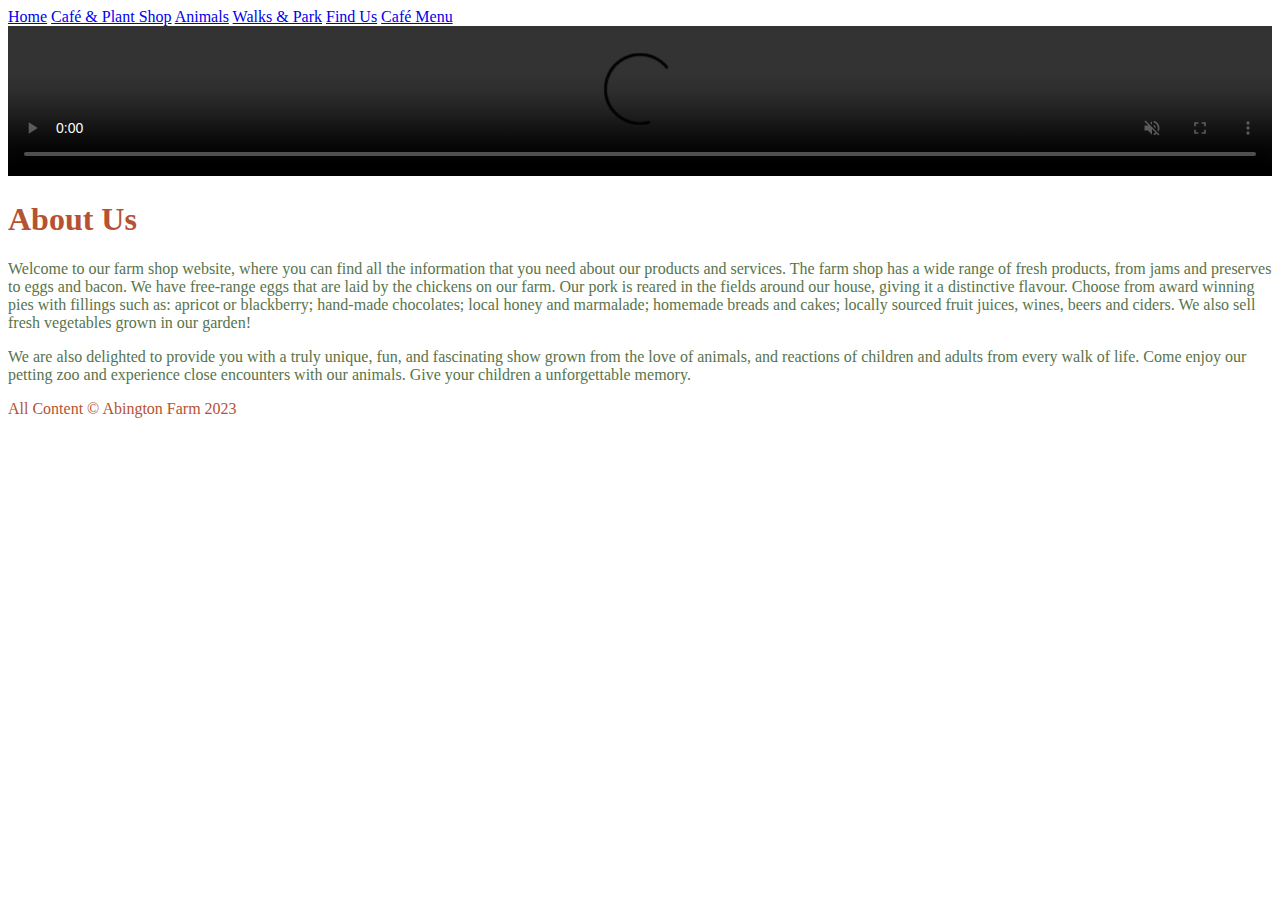
==== index.html @ 11269410 "Add files via upload" ====
<!DOCTYPE html>
<html lang="en">

    <head>
        <title>The Abington Farm - Home</title>
        <link rel="preconnect" href="https://fonts.gstatic.com">
        <link href="https://fonts.googleapis.com/css2?family=Montserrat:wght@500&display=swap" rel="stylesheet">
        <link href="css/main.css" rel="stylesheet" type="text/css">
        <meta name="viewport" content="width=device-width,initial-scale=1.0">
    </head>
    <body>   
        <section id="main">
            <nav>
                <a href="index.html">Home</a>
                <a href="cafe_plantshop.html">Caf&eacute; & Plant Shop</a>
                <a href="animals.html">Animals</a>
                <a href="walks_and_park.html">Walks & Park</a>
                <a href="findUs.html">Find Us</a>
                <a href="CafeMenu.html">Caf&eacute; Menu</a>
            </nav>
            <video width="100%" controls autoplay muted loop>
            <source src="/images/pigFarm.mp4" type="video/mp4"></video> 
            <h1 style="color:#B55232">About Us</h1>
            <p style="color:#57744B">Welcome to our farm shop website, where you can find all the information that you need about our products and services.
            The farm shop has a wide range of fresh products, from jams and preserves to eggs and bacon.
            We have free-range eggs that are laid by the chickens on our farm.
            Our pork is reared in the fields around our house, giving it a distinctive flavour. Choose from award winning pies with fillings such as: apricot or blackberry; hand-made chocolates; local honey and marmalade; homemade breads and cakes; locally sourced fruit juices, wines, beers and ciders. We also sell fresh vegetables grown in our garden!</p>
            <p style="color:#57744B">We are also delighted to provide you with a truly unique, fun, and fascinating show grown from the love of animals, and reactions of children and adults from every walk of life. Come enjoy our petting zoo and experience close encounters with our animals. Give your children a unforgettable memory.</p>
            <footer>
            <p style="color:#B55232">All Content &copy; Abington Farm 2023</p></footer>
        </section>
    
    </body>
</html>
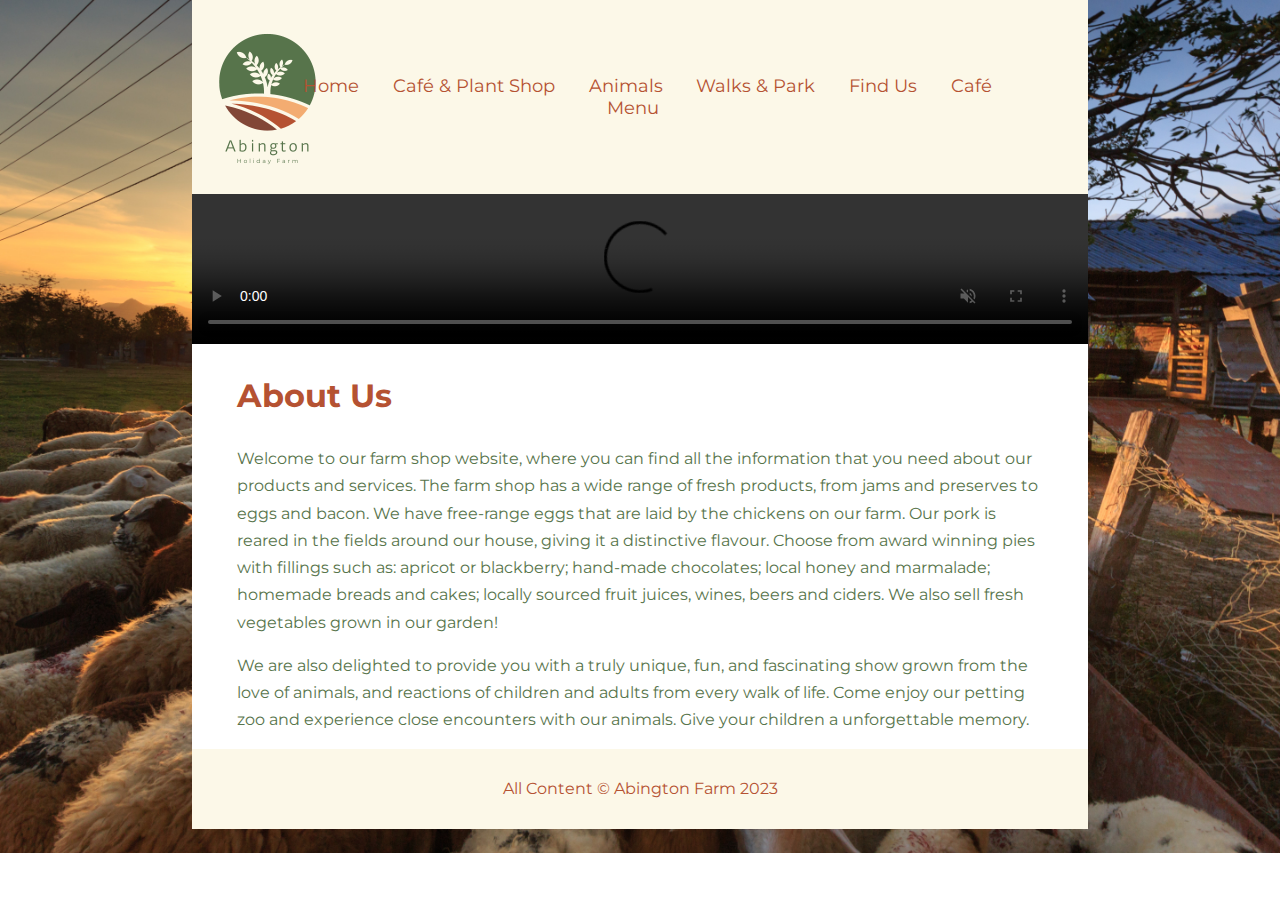
==== commit 1f2f6331: "index.html" ====
--- a/index.html
+++ b/index.html
@@ -5,7 +5,7 @@
         <title>The Abington Farm - Home</title>
         <link rel="preconnect" href="https://fonts.gstatic.com">
         <link href="https://fonts.googleapis.com/css2?family=Montserrat:wght@500&display=swap" rel="stylesheet">
-        <link href="css/main.css" rel="stylesheet" type="text/css">
+        <link href="CSS/main.css" rel="stylesheet" type="text/css">
         <meta name="viewport" content="width=device-width,initial-scale=1.0">
     </head>
     <body>   
@@ -31,4 +31,4 @@
         </section>
     
     </body>
-</html>+</html>
--- a/CSS/main.css
+++ b/CSS/main.css
@@ -0,0 +1,122 @@
+/* Colours: #57744B
+#824737
+#B55232
+#F3AC71
+#FCF8E8
+*/
+
+.logo {
+   margin: 10px auto;
+   display: block;
+}
+
+body {
+    margin: 0;
+    font-family: 'Montserrat', sans-serif;
+    background-image: url("../images/Farm.jpg");
+    background-size: cover;
+    background-repeat: no-repeat;
+    
+}
+
+#main {
+    width: 70%;
+    background-color: #fff;
+    margin: 0px auto;
+    
+}
+
+nav {
+    text-align: center;
+    padding: 75px;
+    background-color: #FCF8E8;
+    background-image: url("../images/FarmLogo1small.png");
+    background-repeat: no-repeat;
+    background-position: left center;
+
+}
+
+nav a {
+    color: #B55232;
+    text-decoration: none;
+    font-size: large;
+    padding-left: 2%;
+    padding-right: 2%;
+    
+}
+
+nav a:hover {
+    color: #57744B; 
+}
+
+ul {
+    padding-left: 10%;
+    margin-bottom: 50px;
+}
+
+footer {
+    text-align: center;
+    background-color: #FCF8E8;
+    padding: 10px;
+}
+
+#main p,h1,h2,h3{
+    padding-left: 5%;
+    padding-right: 5%;
+    line-height: 170%;
+}
+
+.sectionpic{
+    width: 100%;
+}
+/*contact form page */
+
+iframe {
+    width: 100%;
+    margin: 20px auto;
+    display: block
+}
+
+input {
+    width: 100%;
+    margin-bottom: 20px;
+    padding-top:5px;
+    padding-bottom: 5px;
+
+}
+
+input[type="submit"] {
+    background-color: black;
+    border: none;
+    color: #fff;
+    padding:16px 32px;
+    margin: 5px 5px;
+}
+
+form {
+    padding-left: 10%;
+    padding-right: 10%;
+}
+/*gallery page */
+
+.flex-container {
+    width: 90%;
+    margin: 30px auto;
+    display: flex;
+    flex-wrap: wrap;
+    
+}
+
+.flex-container > div {
+    
+    flex: 31%;
+    margin: 1%;
+    justify-content: center;
+    display: flex;
+    
+}
+
+.flex-container img {
+    width: 100%;
+
+}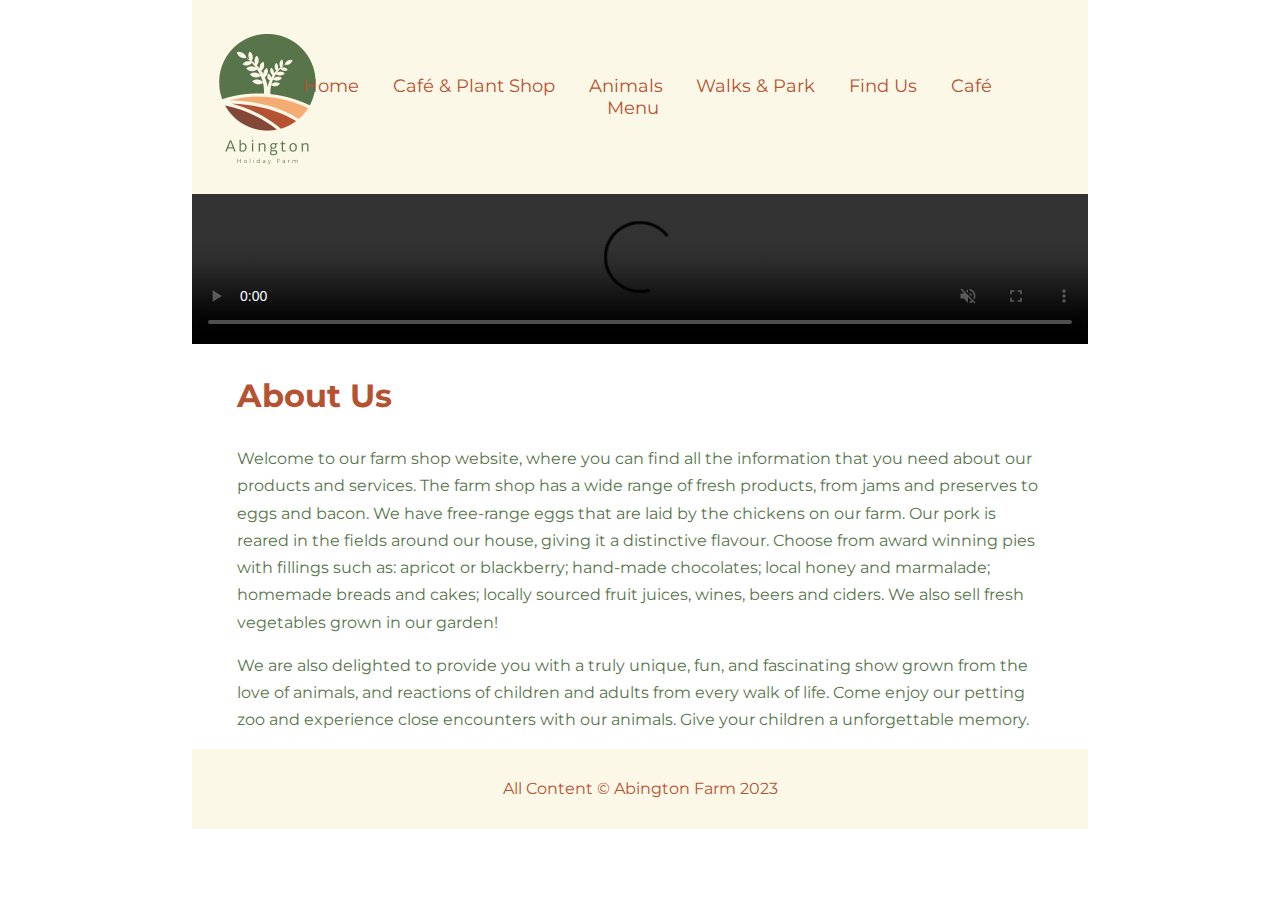
==== commit eb77638c: "index.html" ====
--- a/index.html
+++ b/index.html
@@ -19,7 +19,7 @@
                 <a href="CafeMenu.html">Caf&eacute; Menu</a>
             </nav>
             <video width="100%" controls autoplay muted loop>
-            <source src="/images/pigFarm.mp4" type="video/mp4"></video> 
+            <source src="glasgowcoding/images/pigFarm.mp4" type="video/mp4"></video> 
             <h1 style="color:#B55232">About Us</h1>
             <p style="color:#57744B">Welcome to our farm shop website, where you can find all the information that you need about our products and services.
             The farm shop has a wide range of fresh products, from jams and preserves to eggs and bacon.
--- a/CSS/main.css
+++ b/CSS/main.css
@@ -97,7 +97,7 @@
     padding-left: 10%;
     padding-right: 10%;
 }
-/*gallery page */
+/*gallery pages */
 
 .flex-container {
     width: 90%;
@@ -119,4 +119,4 @@
 .flex-container img {
     width: 100%;
 
-}+}
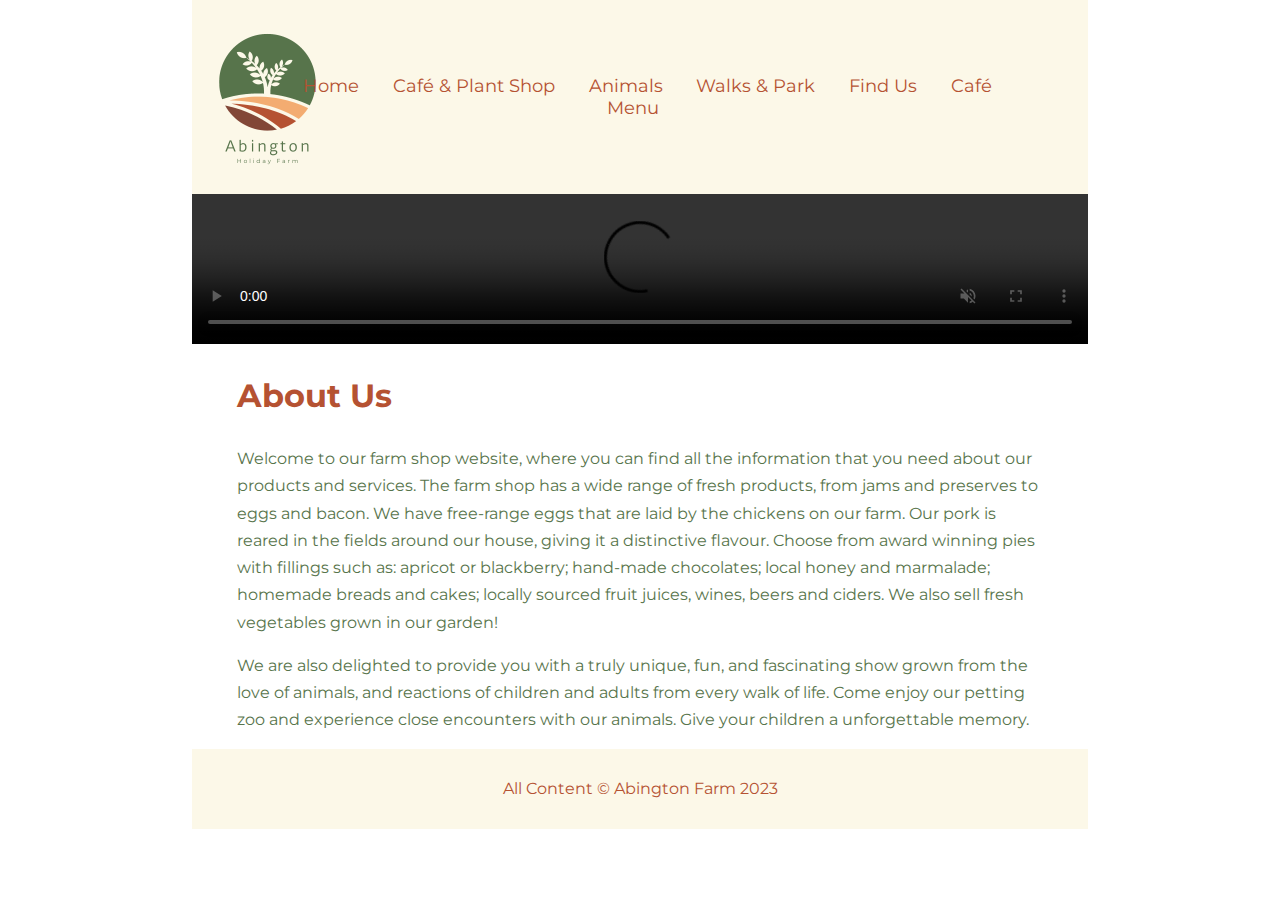
==== commit 50a43201: "index.html" ====
--- a/index.html
+++ b/index.html
@@ -19,7 +19,7 @@
                 <a href="CafeMenu.html">Caf&eacute; Menu</a>
             </nav>
             <video width="100%" controls autoplay muted loop>
-            <source src="glasgowcoding/images/pigFarm.mp4" type="video/mp4"></video> 
+            <source src="images/pigFarm.mp4" type="video/mp4"></video> 
             <h1 style="color:#B55232">About Us</h1>
             <p style="color:#57744B">Welcome to our farm shop website, where you can find all the information that you need about our products and services.
             The farm shop has a wide range of fresh products, from jams and preserves to eggs and bacon.
